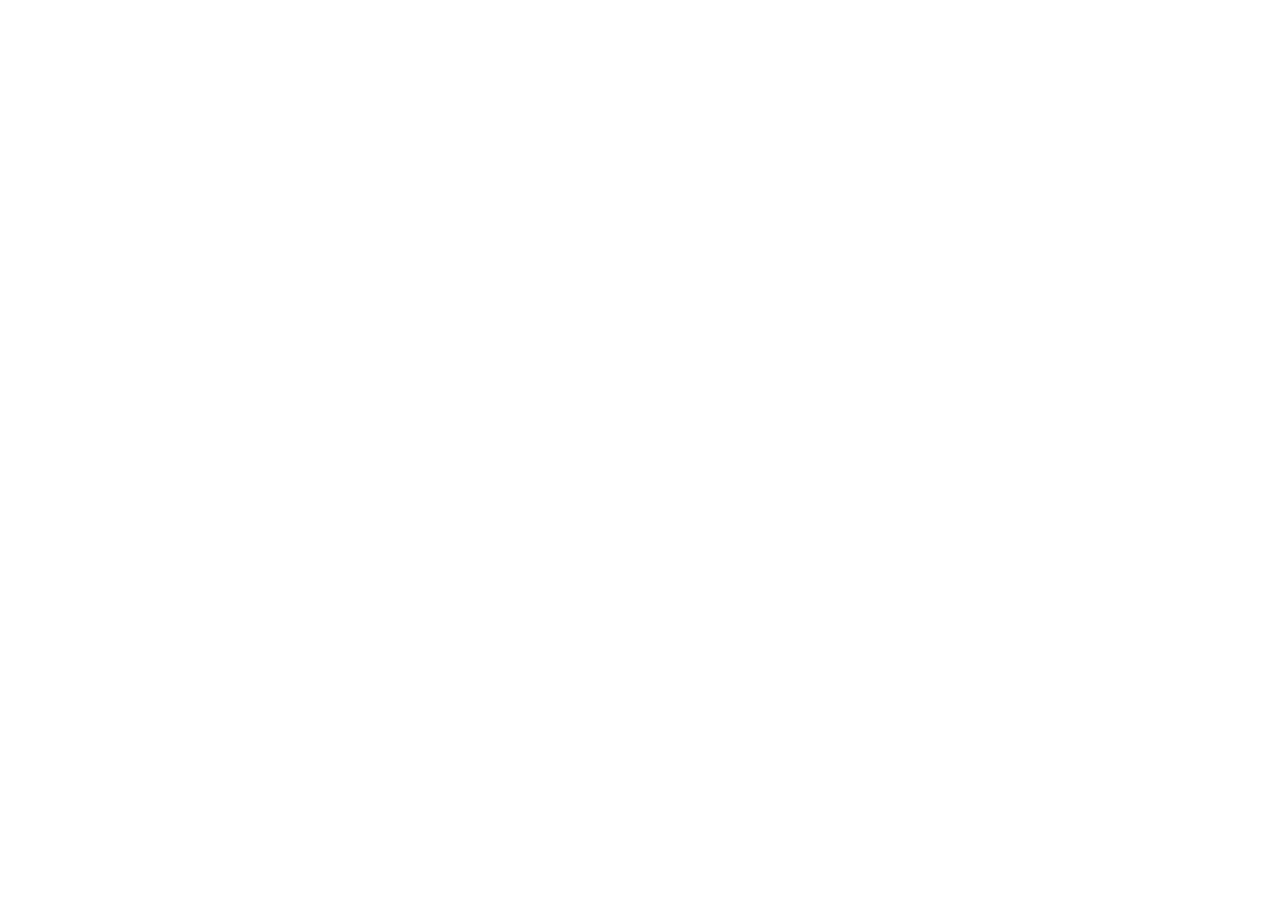
==== index.html @ cf29e158 "criei a página principal" ====
<!DOCTYPE html>
<html lang="en">
<head>
    <meta charset="UTF-8">
    <meta name="viewport" content="width=device-width, initial-scale=1.0">
    <link rel="shortcut icon" href="favicon.ico" type="image/x-icon">
    <title>Projeto Redes Sociais</title>
</head>
<body>
    
</body>
</html>
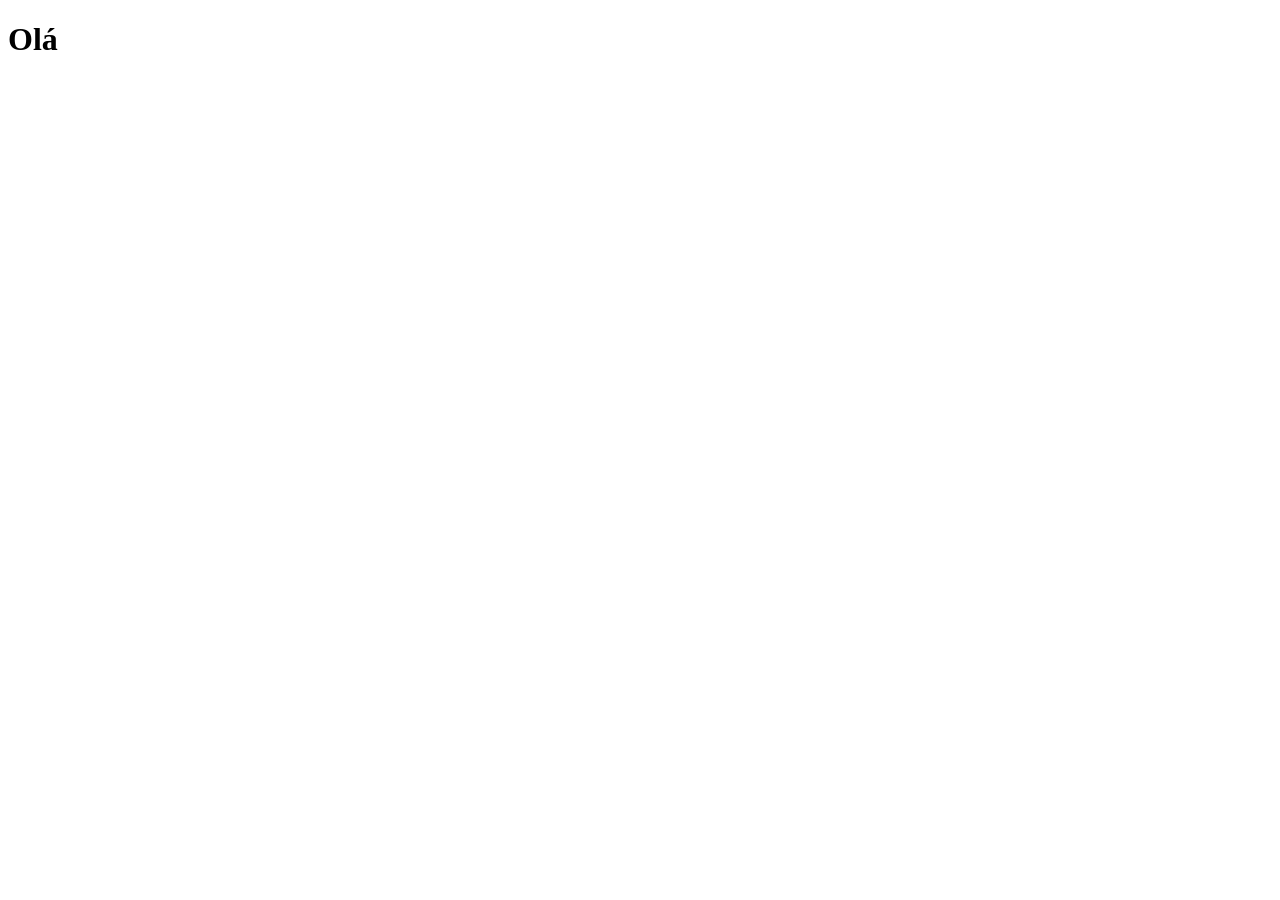
==== commit be780838: "atualizei as imagens" ====
--- a/index.html
+++ b/index.html
@@ -3,10 +3,10 @@
 <head>
     <meta charset="UTF-8">
     <meta name="viewport" content="width=device-width, initial-scale=1.0">
-    <link rel="shortcut icon" href="favicon.ico" type="image/x-icon">
+    <link rel="shortcut icon" href="pacote-d013/favicon.ico" type="image/x-icon">
     <title>Projeto Redes Sociais</title>
 </head>
 <body>
-    
+    <h1>Olá</h1>
 </body>
 </html>
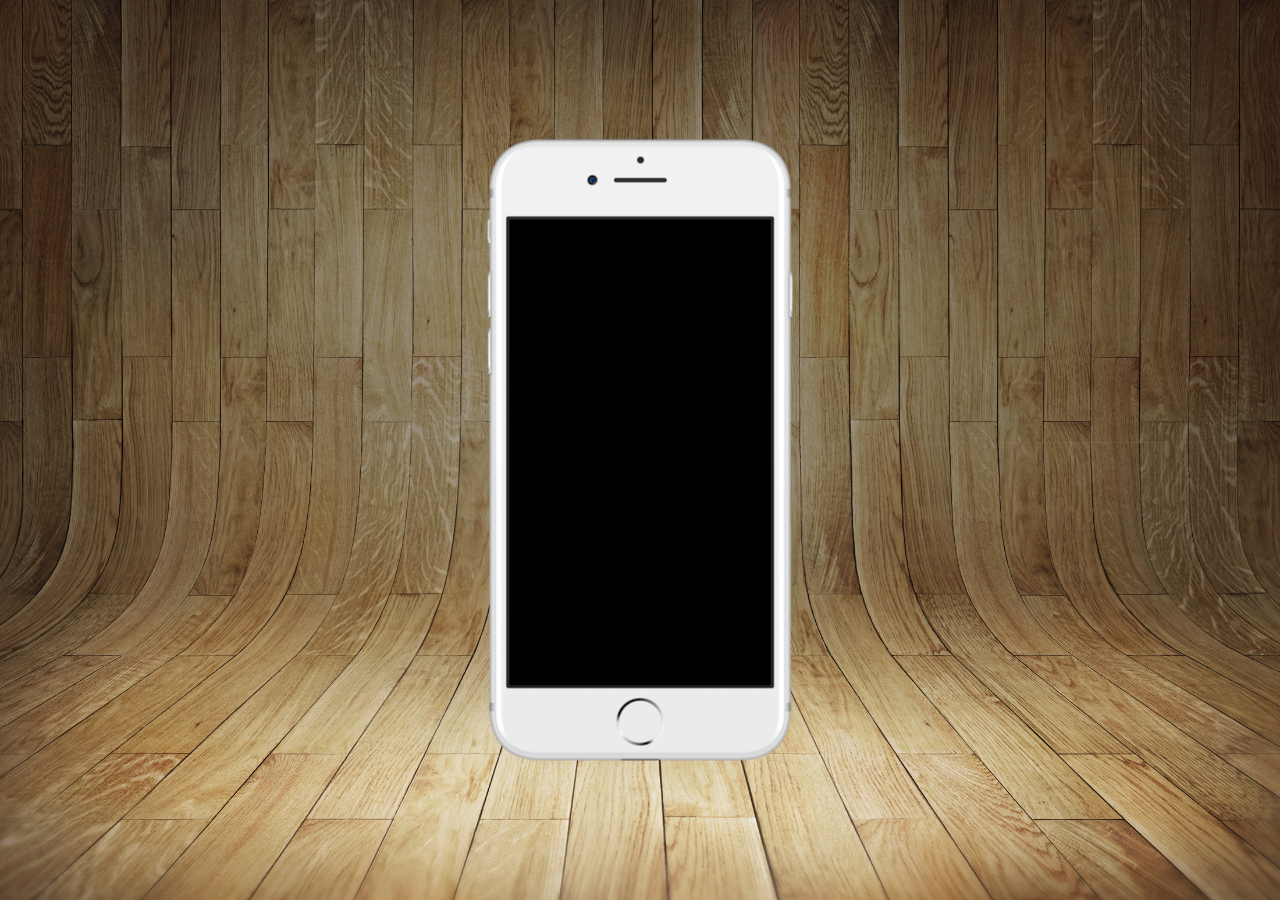
==== commit f4c77728: "criei o estilo da página principal" ====
--- a/index.html
+++ b/index.html
@@ -3,10 +3,18 @@
 <head>
     <meta charset="UTF-8">
     <meta name="viewport" content="width=device-width, initial-scale=1.0">
-    <link rel="shortcut icon" href="pacote-d013/favicon.ico" type="image/x-icon">
+    <link rel="shortcut icon" href="favicon.ico" type="image/x-icon">
+    <link rel="stylesheet" href="estilo/style.css">
     <title>Projeto Redes Sociais</title>
 </head>
 <body>
-    <h1>Olá</h1>
+    <main>
+        <section id="telefone">
+
+        </section>
+        <section id="redes-sociais">
+
+        </section>
+    </main>
 </body>
 </html>
--- a/estilo/style.css
+++ b/estilo/style.css
@@ -0,0 +1,35 @@
+@charset "UTF-8";
+
+* {
+    margin: 0px;
+    padding: 0px;
+    font-family: Arial, Helvetica, sans-serif;
+}
+
+html, body {
+    height: 100vh;
+    width: 100vw;
+    background-color: black;
+}
+
+body {
+    background: url('../imagens/fundo-madeira.jpg') no-repeat top center;
+    background-size: cover;
+    background-attachment: fixed;
+}
+
+main {
+    position: relative;
+    height: 100vh;
+}
+
+section#telefone {
+    position: absolute;
+    top: 50%;
+    left: 50%;
+    transform: translate(-50%, -50%);
+
+    height: 627px;
+    width: 311px;
+    background: url('../imagens/frame-iphone.png') no-repeat;
+}
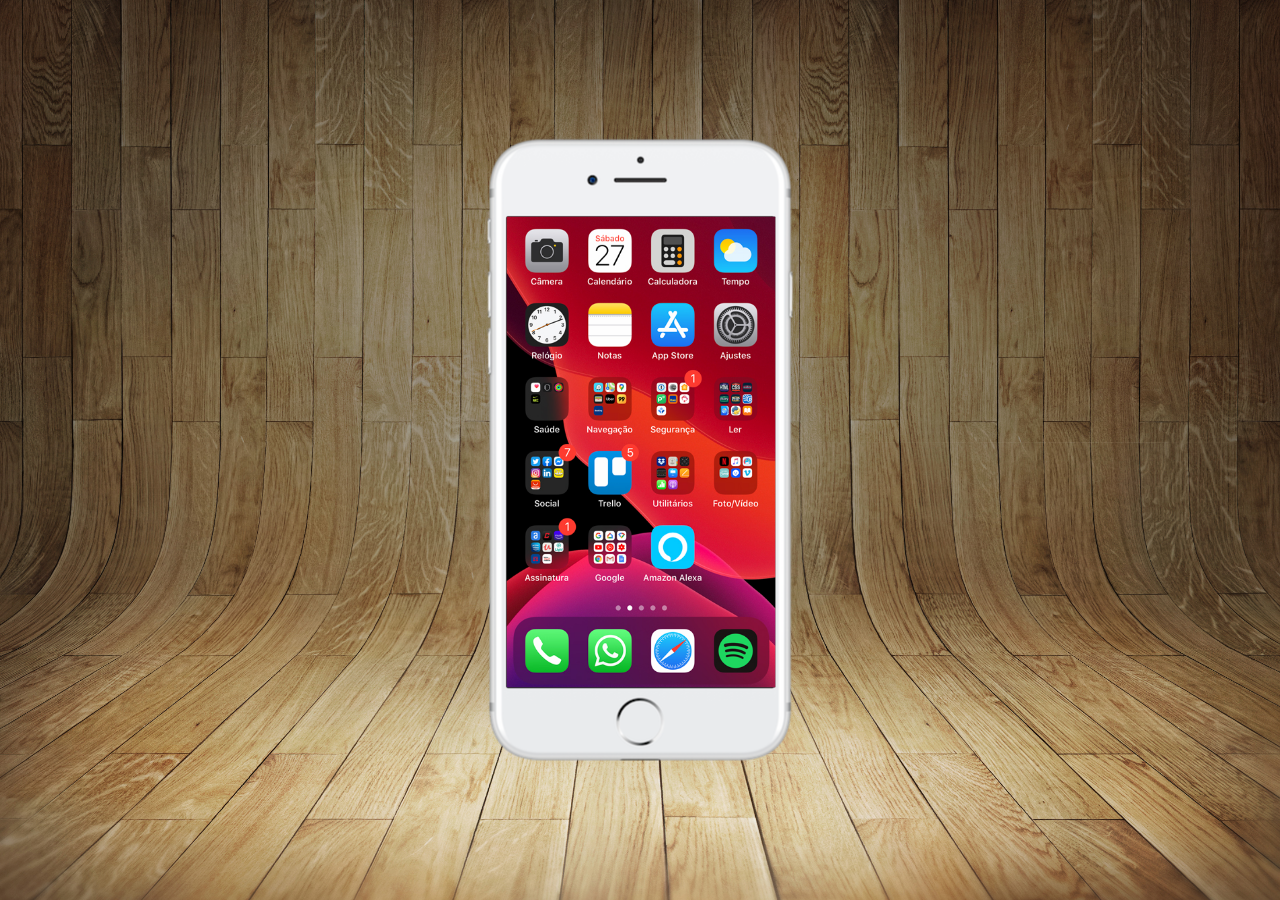
==== commit f5d5d929: "criei a tela home" ====
--- a/index.html
+++ b/index.html
@@ -10,7 +10,7 @@
 <body>
     <main>
         <section id="telefone">
-
+            <iframe src="home.html" name="tela" id="tela" frameborder="0"></iframe>
         </section>
         <section id="redes-sociais">
 
--- a/estilo/style.css
+++ b/estilo/style.css
@@ -32,4 +32,12 @@
     height: 627px;
     width: 311px;
     background: url('../imagens/frame-iphone.png') no-repeat;
+}
+
+iframe#tela {
+    position: relative;
+    top: 80px;
+    left: 22px;
+    width: 269px;
+    height: 471px;
 }
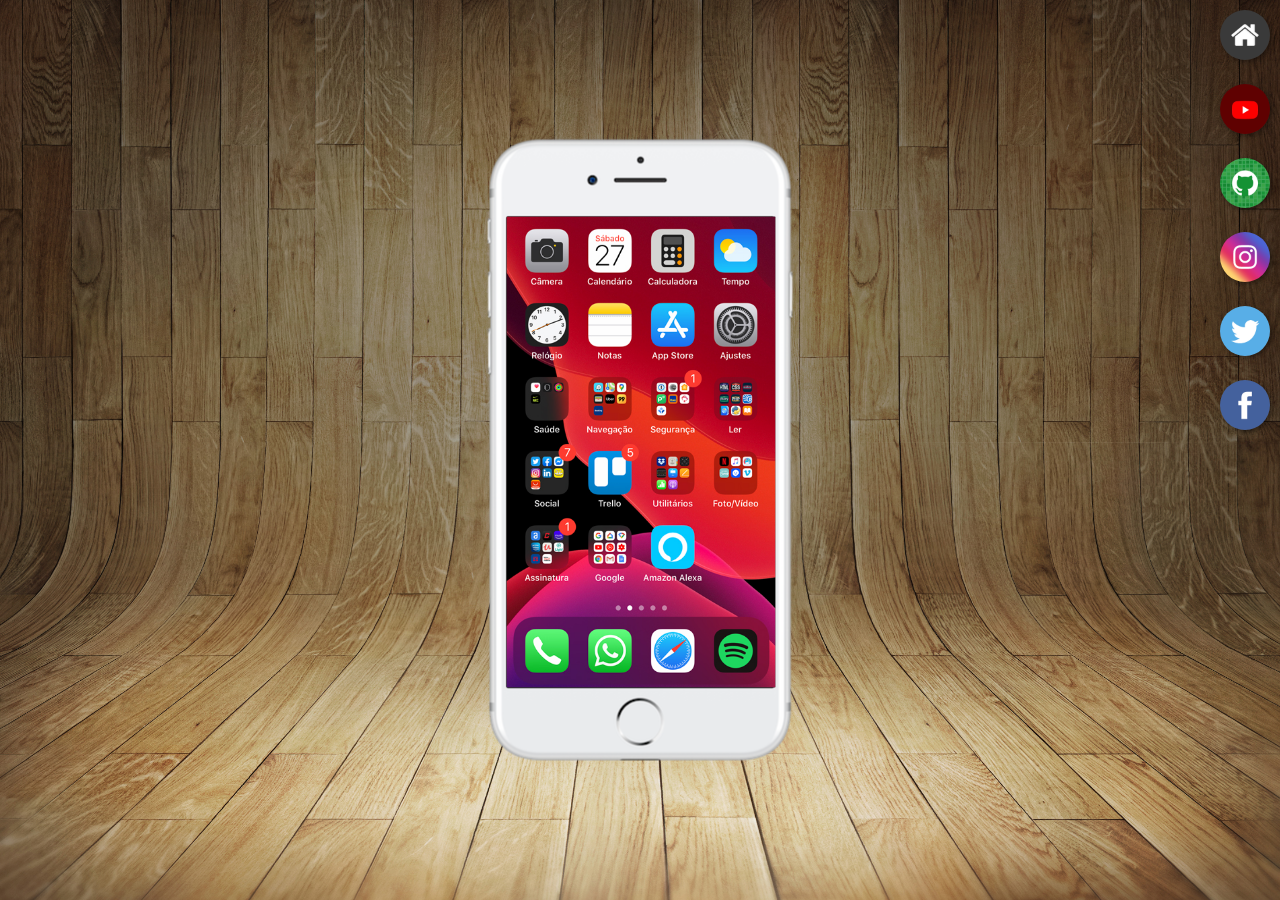
==== commit ffe3f623: "criei botões" ====
--- a/index.html
+++ b/index.html
@@ -10,10 +10,17 @@
 <body>
     <main>
         <section id="telefone">
-            <iframe src="home.html" name="tela" id="tela" frameborder="0"></iframe>
+            <iframe src="home.html" name="tela" id="tela" frameborder="0">
+                Seu navegador não é compatível com isso.
+            </iframe>
         </section>
         <section id="redes-sociais">
-
+            <a href="#" target="tela"><img src="imagens/logo-home.jpg" alt="Home"></a><br>
+            <a href="#" target="tela"><img src="imagens/logo-youtube.jpg" alt="YouTube"></a><br>
+            <a href="#" target="tela"><img src="imagens/logo-github.jpg" alt="GitHub"></a><br>
+            <a href="#" target="tela"><img src="imagens/logo-instagram.jpg" alt="Instagram"></a><br>
+            <a href="#" target="tela"><img src="imagens/logo-twitter.jpg" alt="Twitter"></a><br>
+            <a href="#" target="tela"><img src="imagens/logo-facebook.jpg" alt="Facebook"></a>
         </section>
     </main>
 </body>
--- a/estilo/style.css
+++ b/estilo/style.css
@@ -40,4 +40,23 @@
     left: 22px;
     width: 269px;
     height: 471px;
+}
+
+section#redes-sociais {
+    text-align: right;
+}
+
+section#redes-sociais img {
+    width: 50px;
+    margin: 10px;
+    border-radius: 50%;
+    box-shadow: 2px 2px 5px rgba(0, 0, 0, 0.400);
+    box-sizing: border-box;
+}
+
+section#redes-sociais img:hover {
+    border: 2px solid rgba(255, 255, 255, 0.5);
+    transform: translate(-3px, -3px);
+    box-shadow: 5px 5px 10px rgba(0, 0, 0, 0.623);
+    transition: transform 0.3s;
 }
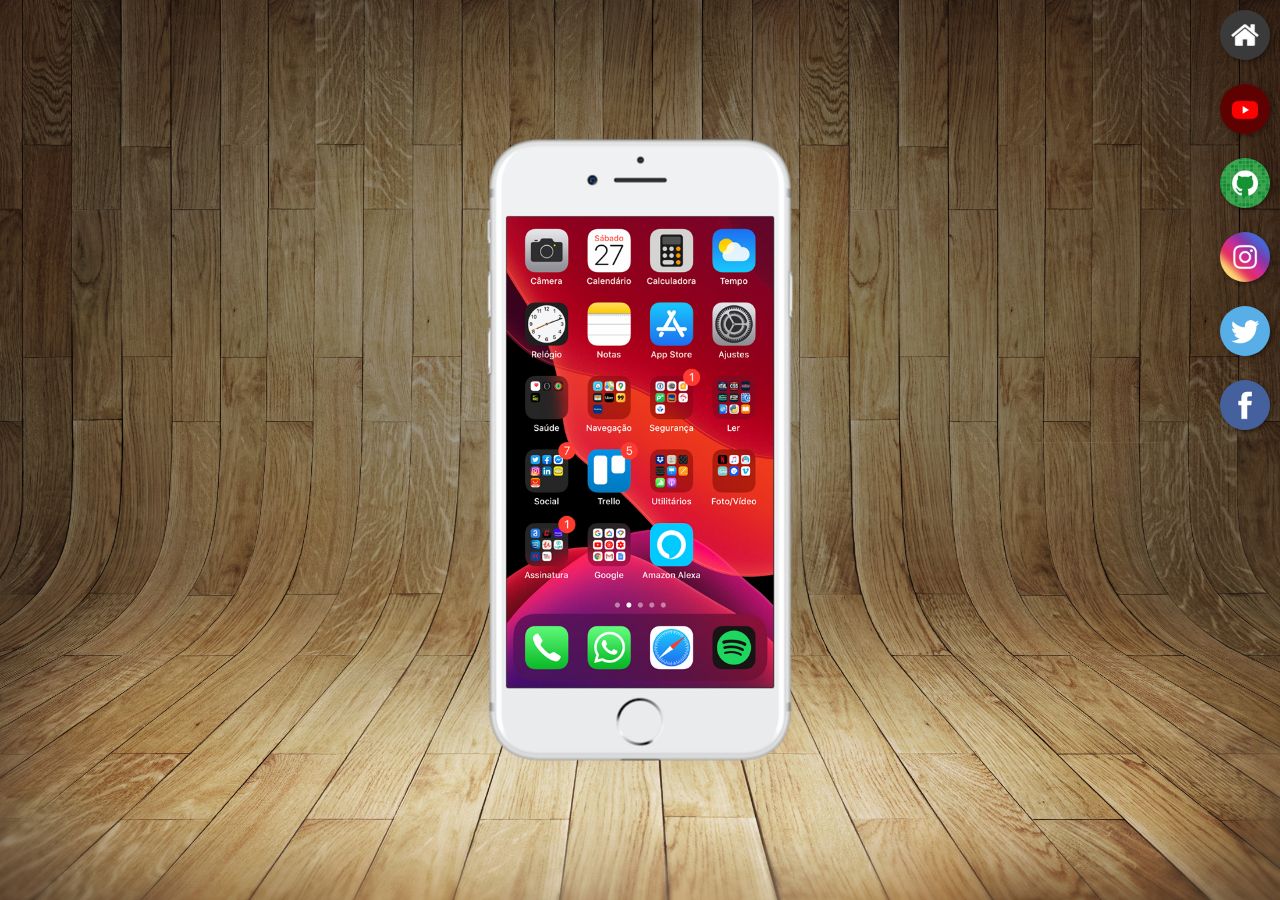
==== commit 977689b7: "criei arquivos para cada botão" ====
--- a/index.html
+++ b/index.html
@@ -15,12 +15,12 @@
             </iframe>
         </section>
         <section id="redes-sociais">
-            <a href="#" target="tela"><img src="imagens/logo-home.jpg" alt="Home"></a><br>
-            <a href="#" target="tela"><img src="imagens/logo-youtube.jpg" alt="YouTube"></a><br>
-            <a href="#" target="tela"><img src="imagens/logo-github.jpg" alt="GitHub"></a><br>
-            <a href="#" target="tela"><img src="imagens/logo-instagram.jpg" alt="Instagram"></a><br>
-            <a href="#" target="tela"><img src="imagens/logo-twitter.jpg" alt="Twitter"></a><br>
-            <a href="#" target="tela"><img src="imagens/logo-facebook.jpg" alt="Facebook"></a>
+            <a href="home.html" target="tela"><img src="imagens/logo-home.jpg" alt="Home"></a><br>
+            <a href="youtube.html" target="tela"><img src="imagens/logo-youtube.jpg" alt="YouTube"></a><br>
+            <a href="github.html" target="tela"><img src="imagens/logo-github.jpg" alt="GitHub"></a><br>
+            <a href="instagram.html" target="tela"><img src="imagens/logo-instagram.jpg" alt="Instagram"></a><br>
+            <a href="twitter.html" target="tela"><img src="imagens/logo-twitter.jpg" alt="Twitter"></a><br>
+            <a href="facebook.html" target="tela"><img src="imagens/logo-facebook.jpg" alt="Facebook"></a>
         </section>
     </main>
 </body>
--- a/estilo/style.css
+++ b/estilo/style.css
@@ -38,7 +38,7 @@
     position: relative;
     top: 80px;
     left: 22px;
-    width: 269px;
+    width: 267px;
     height: 471px;
 }
 
